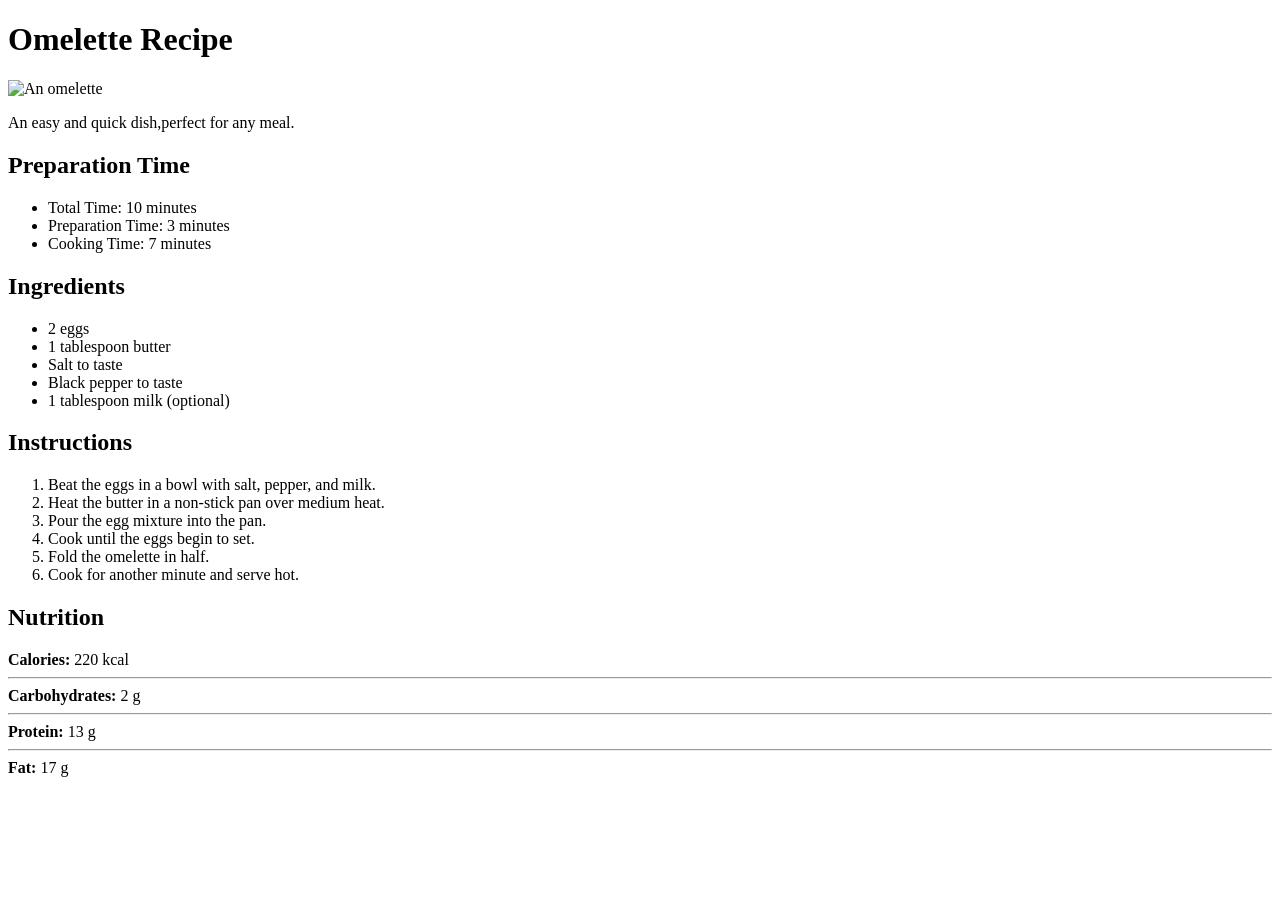
==== index.html @ 6605fd23 "Add files via upload" ====
<!DOCTYPE html>
<html lang="en">
<head>
    <meta charset="UTF-8">
    <meta name="viewport" content="width=device-width, initial-scale=1.0">
    <title>Recipe Page</title>
</head>
<body>

    <header>
        <h1>Omelette Recipe</h1>
        <img src="https://th.bing.com/th/id/R.9eafdb4139f771d6f30985a99cad2114?rik=IGdgUWxCTgkNsg&pid=ImgRaw&r=0" alt="An omelette" width="400">
    </header>

    <section>
        <p>
            An easy and quick dish,perfect for any meal.
        </p>
    </section>

    <section>
        <h2>Preparation Time</h2>
        <ul>
            <li>Total Time: 10 minutes</li>
            <li>Preparation Time: 3 minutes</li>
            <li>Cooking Time: 7 minutes</li>
        </ul>
    </section>

    <section>
        <h2>Ingredients</h2>
        <ul>
            <li>2 eggs</li>
            <li>1 tablespoon butter</li>
            <li>Salt to taste</li>
            <li>Black pepper to taste</li>
            <li>1 tablespoon milk (optional)</li>
        </ul>
    </section>

    <section>
        <h2>Instructions</h2>
        <ol>
            <li>Beat the eggs in a bowl with salt, pepper, and milk.</li>
            <li>Heat the butter in a non-stick pan over medium heat.</li>
            <li>Pour the egg mixture into the pan.</li>
            <li>Cook until the eggs begin to set.</li>
            <li>Fold the omelette in half.</li>
            <li>Cook for another minute and serve hot.</li>
        </ol>
    </section>

    <section>
        <h2>Nutrition</h2>

        <span><strong>Calories:</strong> 220 kcal</span>
        <hr>

        <span><strong>Carbohydrates:</strong> 2 g</span>
        <hr>

        <span><strong>Protein:</strong> 13 g</span>
        <hr>

        <span><strong>Fat:</strong> 17 g</span>
    </section>

</body>
</html>
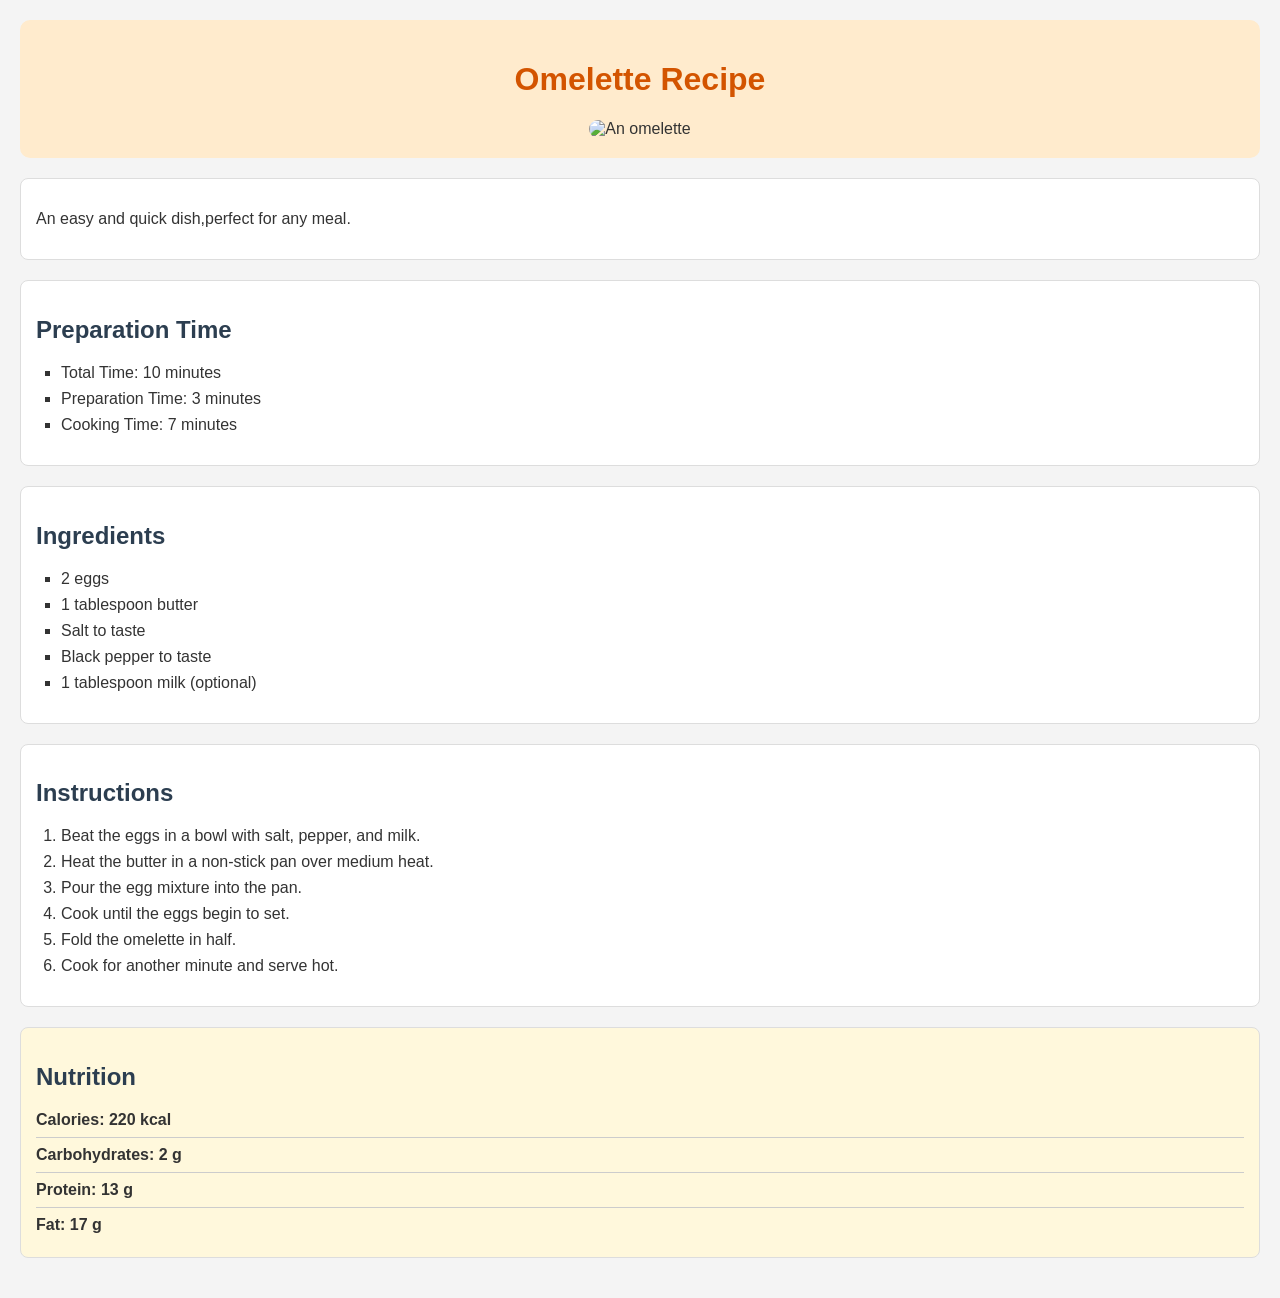
==== commit b38a38c9: "Add files via upload" ====
--- a/index.html
+++ b/index.html
@@ -4,6 +4,8 @@
     <meta charset="UTF-8">
     <meta name="viewport" content="width=device-width, initial-scale=1.0">
     <title>Recipe Page</title>
+
+    <link rel="stylesheet" href="style.css">
 </head>
 <body>
 
--- a/style.css
+++ b/style.css
@@ -0,0 +1,64 @@
+body {
+    background-color: #f4f4f4;
+    font-family: Arial, Helvetica, sans-serif;
+    margin: 0;
+    padding: 20px;
+    color: #333;
+}
+
+header {
+    text-align: center;
+    background-color: #ffebcd;
+    padding: 20px;
+    border-radius: 10px;
+}
+
+header h1 {
+    color: #d35400;
+}
+
+img {
+    max-width: 100%;
+    height: auto;
+    border-radius: 10px;
+}
+
+section {
+    background-color: white;
+    margin: 20px 0;
+    padding: 15px;
+    border: 1px solid #ddd;
+    border-radius: 8px;
+}
+
+h2 {
+    color: #2c3e50;
+}
+
+ul {
+    padding-left: 25px;
+    list-style-type: square;
+}
+
+ol {
+    padding-left: 25px;
+}
+
+li {
+    margin-bottom: 8px;
+}
+
+section:last-of-type {
+    background-color: #fff8dc;
+    font-weight: bold;
+}
+
+span {
+    display: block;
+    margin: 8px 0;
+}
+
+hr {
+    border: 0;
+    border-top: 1px solid #ccc;
+}
